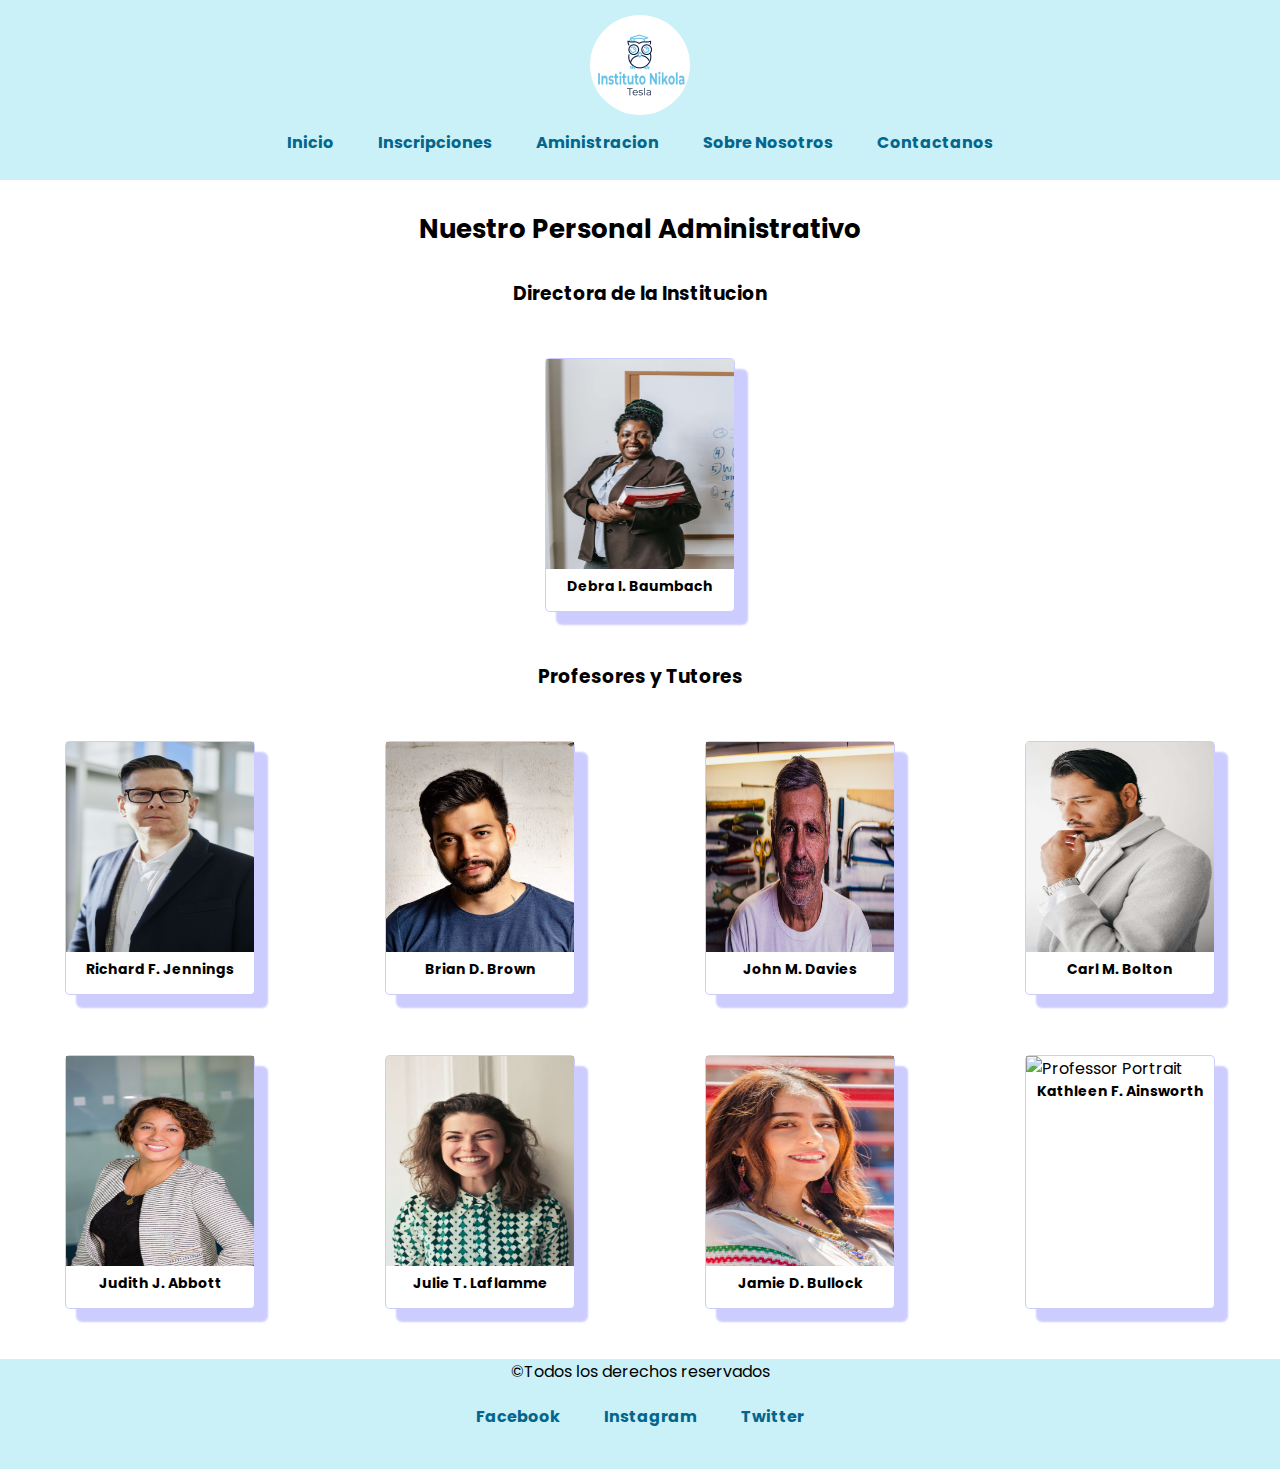
==== pages/administracion.html @ 70407fdf "Se modifican las carpetas para adecuar a las correciones" ====
<!DOCTYPE html>
<html lang="en">

<head>
    <meta charset="UTF-8">
    <meta http-equiv="X-UA-Compatible" content="IE=edge">
    <meta name="viewport" content="width=device-width, initial-scale=1.0">
    <link rel="stylesheet" href="/src/style/styles.css">
    <link rel="preconnect" href="https://fonts.googleapis.com">
    <link rel="preconnect" href="https://fonts.gstatic.com" crossorigin>
    <link href="https://fonts.googleapis.com/css2?family=Poppins:wght@300&display=swap" rel="stylesheet">
    <title>Administracion</title>
</head>

<body>
    <header>
        <div class="flex-container">
            <div class="logo-container">
                <picture>
                    <img src="/src/img/instituto-nikola-tesla-logo.png" alt="Instituto Nikola Tesla Logo" class="logo">
                </picture>
            </div>
            <nav>
                <ul>
                    <li>
                        <a href="/index.html">Inicio</a>
                    </li>
                    <li>
                        <a href="/src/pages/inscripcion.html">Inscripciones</a>
                    </li>
                    <li>
                        <a href="/src/pages/administracion.html">Aministracion</a>
                    </li>
                    <li>
                        <a href="/src/pages/nosotros.html">Sobre Nosotros</a>
                    </li>
                    <li>
                        <a href="/src/pages/contactanos.html">Contactanos</a>
                    </li>
                </ul>
            </nav>
        </div>
    </header>
    <main>
        <div class="flex-container">
            <h2 class="main-text">Nuestro Personal Administrativo</h2>
        </div>
        <section id="staff">
            <h3 class="job-tittle">Directora de la Institucion</h3>
            <div class="cards-container">
                <div class="staff-card">
                    <div class="staff-card-img">
                        <img src="/src/img/professor-portrait-00.jpg" alt="Professor Portrait">
                    </div>
                    <div>
                        <h3 class="staff-card-name">Debra I. Baumbach</h3>
                    </div>
                </div>
            </div>

            <h3 class="job-tittle">Profesores y Tutores</h3>
            <div class="cards-container-grid">
                <div class="staff-card">
                    <div class="staff-card-img">
                        <img src="/src/img/professor-portrait-01.jpg" alt="Professor Portrait">
                    </div>
                    <div>
                        <h3 class="staff-card-name">Richard F. Jennings</h3>
                    </div>
                </div>

                <div class="staff-card">
                    <div class="staff-card-img">
                        <img src="/src/img/professor-portrait-02.jpg" alt="Professor Portrait">
                    </div>
                    <div>
                        <h3 class="staff-card-name">Brian D. Brown</h3>
                    </div>
                </div>

                <div class="staff-card">
                    <div class="staff-card-img">
                        <img src="/src/img/professor-portrait-03.jpg" alt="Professor Portrait">
                    </div>
                    <div>
                        <h3 class="staff-card-name">John M. Davies</h3>
                    </div>
                </div>

                <div class="staff-card">
                    <div class="staff-card-img">
                        <img src="/src/img/professor-portrait-04.jpg" alt="Professor Portrait">
                    </div>
                    <div>
                        <h3 class="staff-card-name">Carl M. Bolton</h3>
                    </div>
                </div>

                <div class="staff-card">
                    <div class="staff-card-img">
                        <img src="/src/img/professor-portrait-05.jpg" alt="Professor Portrait">
                    </div>
                    <div>
                        <h3 class="staff-card-name">Judith J. Abbott</h3>
                    </div>
                </div>

                <div class="staff-card">
                    <div class="staff-card-img">
                        <img src="/src/img/professor-portrait-06.jpg" alt="Professor Portrait">
                    </div>
                    <div>
                        <h3 class="staff-card-name">Julie T. Laflamme</h3>
                    </div>
                </div>

                <div class="staff-card">
                    <div class="staff-card-img">
                        <img src="/src/img/professor-portrait-07.jpg" alt="Professor Portrait">
                    </div>
                    <div>
                        <h3 class="staff-card-name">Jamie D. Bullock</h3>
                    </div>
                </div>

                <div class="staff-card">
                    <div class="staff-card-img">
                        <img src="/src/img/professor-portrait-08.jpg" alt="Professor Portrait">
                    </div>
                    <div>
                        <h3 class="staff-card-name">Kathleen F. Ainsworth</h3>
                    </div>
                </div>
            </div>
        </section>
    </main>
    <footer>
        <div class="flex-container">
            <div class="copy-text">
                <p>&copy;Todos los derechos reservados</p>
            </div>
            <div class="social-networks-links">
                <ul>
                    <li>
                        <a href="#">Facebook</a>
                    </li>
                    <li>
                        <a href="#">Instagram</a>
                    </li>
                    <li>
                        <a href="#">Twitter</a>
                    </li>
                </ul>
            </div>
        </div>
    </footer>
</body>

</html>
---- src/style/styles.css ----
/* General Styles */

* {
    margin: 0;
    padding: 0;
    box-sizing: border-box;
    font-family: 'Poppins', sans-serif;
}

header {
    background-color: #caf0f8;
}

main {}

footer {
    background-color: #caf0f8;
}

img {
    max-width: 100%;
}

.flex-container {
    margin: auto;
}

.spacer {
    height: 18px;
}

/* Header Styles */

header .flex-container {
    display: flex;
    flex-direction: column;
    align-items: center;
}

header .logo-container {
    margin: 15px 0;
    height: 100px;
    width: 100px;
}

header .logo {
    border-radius: 50px;
}

header nav {
    display: flex;
    text-align: center;
    padding-bottom: 25px;
}

header li {
    display: inline;
    margin: 0px 20px;
    text-decoration: none;
}

header a {
    text-decoration: none;
    color: #05668d;
    font-weight: bold;
}

header a:hover {
    transition: ease 0.3s;
    color: #03045e;
}

/* Main Style */

#hero {
    display: flex;
    align-items: center;
    justify-content: center;
    text-align: center;
    flex-direction: column;
    height: 80vh;
    background-image: linear-gradient(0deg,
            rgba(0, 0, 0, 0.5),
            rgba(0, 0, 0, 0.5)), url("/src/img/hero-img.jpg");
    background-repeat: no-repeat;
    background-size: cover;
    background-position: center center;
    margin: 40px 0;
}

#hero h1 {
    text-align: center;
    color: white;
}

#scholarship {
    background-color: #caf0f8;
    margin: 0 40px;
    border-radius: 26px;
    box-shadow: 10px 10px 20px #a6a6a6,
        -10px -10px 20px #ffffff;
}

#scholarship .flex-container {
    display: flex;
}

#scholarship .scholarship-card {
    display: flex;
    flex-direction: row;
    font-size: 16px;
    text-align: left;
    margin: 30px 20px;
}

#scholarship .scholship-info {
    margin: 0 40px;
}

#scholarship button {
    padding: 1.3em 3em;
    font-size: 12px;
    text-transform: uppercase;
    letter-spacing: 2.5px;
    font-weight: 500;
    color: #000;
    background-color: #fff;
    border: none;
    border-radius: 45px;
    box-shadow: 0px 8px 15px rgba(0, 0, 0, 0.1);
    transition: all 0.3s ease 0s;
    cursor: pointer;
    outline: none;
}

#scholarship button:hover {
    background-color: #23c483;
    box-shadow: 0px 15px 20px rgba(46, 229, 157, 0.4);
    color: #fff;
    transform: translateY(-7px);
}

#scholarship button:active {
    transform: translateY(-1px);
}

#news .flex-container {
    background-color: #023e8a;
    display: flex;
    flex-wrap: wrap;
    margin: 40px;
    padding: 20px 30px;
    box-shadow: 10px 10px 20px #a6a6a6,
        -10px -10px 20px #ffffff;
}

#news .button-container {
    display: flex;
    align-content: center;
    align-items: center;
}

#news button {
    position: relative;
    display: inline-block;
    cursor: pointer;
    outline: none;
    border: 0;
    vertical-align: middle;
    text-decoration: none;
    background: transparent;
    padding: 0;
    font-size: inherit;
    font-family: inherit;
}

#news button.learn-more {
    width: 10rem;
    height: 70%;
}

#news button.learn-more .circle {
    transition: all 0.45s cubic-bezier(0.65, 0, 0.076, 1);
    position: relative;
    display: block;
    margin: 0;
    width: 3rem;
    height: 3rem;
    background: #282936;
    border-radius: 1.625rem;
}

#news button.learn-more .circle .icon {
    transition: all 0.45s cubic-bezier(0.65, 0, 0.076, 1);
    position: absolute;
    top: 0;
    bottom: 0;
    margin: auto;
    background: #fff;
}

#news button.learn-more .circle .icon.arrow {
    transition: all 0.45s cubic-bezier(0.65, 0, 0.076, 1);
    left: 0.625rem;
    width: 1.125rem;
    height: 0.125rem;
    background: none;
}

#news button.learn-more .circle .icon.arrow::before {
    position: absolute;
    content: "";
    top: -0.29rem;
    right: 0.0625rem;
    width: 0.625rem;
    height: 0.625rem;
    border-top: 0.125rem solid #fff;
    border-right: 0.125rem solid #fff;
    transform: rotate(45deg);
}

#news button.learn-more .button-text {
    transition: all 0.45s cubic-bezier(0.65, 0, 0.076, 1);
    position: absolute;
    top: 0;
    left: 0;
    right: 0;
    bottom: 0;
    padding: 0.75rem 0;
    margin: 0 0 0 1.85rem;
    color: #282936;
    font-weight: 700;
    line-height: 1.6;
    text-align: center;
    text-transform: uppercase;
}

#news button:hover .circle {
    width: 100%;
}

#news button:hover .circle .icon.arrow {
    background: #fff;
    transform: translate(1rem, 0);
}

#news button:hover .button-text {
    color: #fff;
}

.heading-text {
    text-align: center;
    font-weight: bold;
    font-size: 18px;
    margin: 30px 0;
}

.card {
    width: 190px;
    height: 294px;
    background: white;
    padding: .4em;
    border-radius: 6px;
    margin: 20px 30px;
}

.card-image {
    background-color: rgb(236, 236, 236);
    width: 100%;
    height: 40%;
    border-radius: 6px 6px 0 0;
}

.card-image:hover {
    transform: scale(0.98);
}

.heading {
    font-weight: 600;
    color: rgb(88, 87, 87);
    padding: 7px;
}

.heading:hover {
    cursor: pointer;
}

.author {
    color: gray;
    font-weight: 400;
    font-size: 11px;
    padding-top: 20px;
}

.name {
    font-weight: 600;
}

/* Footer Styles */

.copy-text {
    margin: 20px 0;
}

.copy-text p {
    text-align: center;
}

.social-networks-links {
    text-align: center;
    padding-bottom: 40px;
}

.social-networks-links li {
    display: inline;
    margin: 0px 20px;
    text-decoration: none;
}

.social-networks-links a {
    text-decoration: none;
    color: #05668d;
    font-weight: bold;
}

.social-networks-links a:hover {
    transition: ease 0.3s;
    color: #03045e;
}

/*  */

.enrollment-card-container {
    display: flex;
}

.enrollment-card {
    height: 550px;
    width: 500px;
    margin: 50px 100px;
    background-color: #a8dadc;
    border-radius: 10px;
    box-shadow: 9px 9px 18px #b3b3b3,
        -9px -9px 18px #ffffff;
    text-align: center;
}

.card-img {
    height: 350px;
    width: 100%;
    border-top-left-radius: 10px;
    border-top-right-radius: 10px;
}

.card-main-text {
    margin: 20px 0;
}

.card-info {
    margin: 12px 0;
}

#enrollment .button-container {
    margin-top: 14px;
}

#enrollment .button-container button {
    display: inline-block;
    padding: 12px 24px;
    border: 1px solid #4f4f4f;
    border-radius: 4px;
    transition: all 0.2s ease-in;
    position: relative;
    overflow: hidden;
    font-size: 13px;
    color: black;
    z-index: 1;
}

#enrollment .button-container button:before {
    content: "";
    position: absolute;
    left: 50%;
    transform: translateX(-50%) scaleY(1) scaleX(1.25);
    top: 100%;
    width: 140%;
    height: 180%;
    background-color: rgba(0, 0, 0, 0.05);
    border-radius: 50%;
    display: block;
    transition: all 0.5s 0.1s cubic-bezier(0.55, 0, 0.1, 1);
    z-index: -1;
}

#enrollment .button-container button:after {
    content: "";
    position: absolute;
    left: 55%;
    transform: translateX(-50%) scaleY(1) scaleX(1.45);
    top: 180%;
    width: 160%;
    height: 190%;
    background-color: #39bda7;
    border-radius: 50%;
    display: block;
    transition: all 0.5s 0.1s cubic-bezier(0.55, 0, 0.1, 1);
    z-index: -1;
}

#enrollment .button-container button:hover {
    color: #ffffff;
    border: 1px solid #39bda7;
    cursor: pointer;
}

#enrollment .button-container button:hover:before {
    top: -35%;
    background-color: #39bda7;
    transform: translateX(-50%) scaleY(1.3) scaleX(0.8);
}

#enrollment .button-container button:hover:before {
    top: -45%;
    background-color: #39bda7;
    transform: translateX(-50%) scaleY(1.3) scaleX(0.8);
}

/*  */

.main-text {
    text-align: center;
    font-weight: bold;
    font-size: 26px;
    margin: 30px 0;
}

#staff .flex-container {
    display: flex;
}

#staff .job-tittle {
    text-align: center;
    margin: 20px;
}

.cards-container {
    display: flex;
    align-items: center;
    align-content: center;
}

.cards-container-grid {
    display: grid;
    grid-template-columns: repeat(4,1fr);
}

.staff-card {
    cursor: pointer;
    width: 190px;
    height: 254px;
    background: rgb(255, 255, 255);
    border-radius: 5px;
    border: 1px solid rgba(0, 0, 255, .2);
    transition: all .2s;
    box-shadow: 12px 12px 2px 1px rgba(0, 0, 255, .2);
    margin: 30px auto;
}

.staff-card:hover {
    box-shadow: -12px 12px 2px -1px rgba(0, 0, 255, .2);
}

.staff-card-img img {
    width: 100%;
    height: 210px;
}

.staff-card-name {
    text-align: center;
    font-size: 14px;
    color: #000;
}

.img-portrait {
    display: flex;
    align-items: center;
    justify-content: center;
    text-align: center;
}

.img-portrait img {
    margin: 30px 0;
    height: 400px;
    width: 300px;
}

.legend-text {
    display: flex;
    align-items: center;
    justify-content: center;
    text-align: center;
}

.legend-text p {
    font-weight: bold;
}

.much-text {
    display: flex;
    justify-content: center;
    align-items: center;
    align-content: center;
    text-align: justify;
    margin: 0 80px;
}

#more-information p {
    margin-left: 40px;
    margin-bottom: 30px;
}
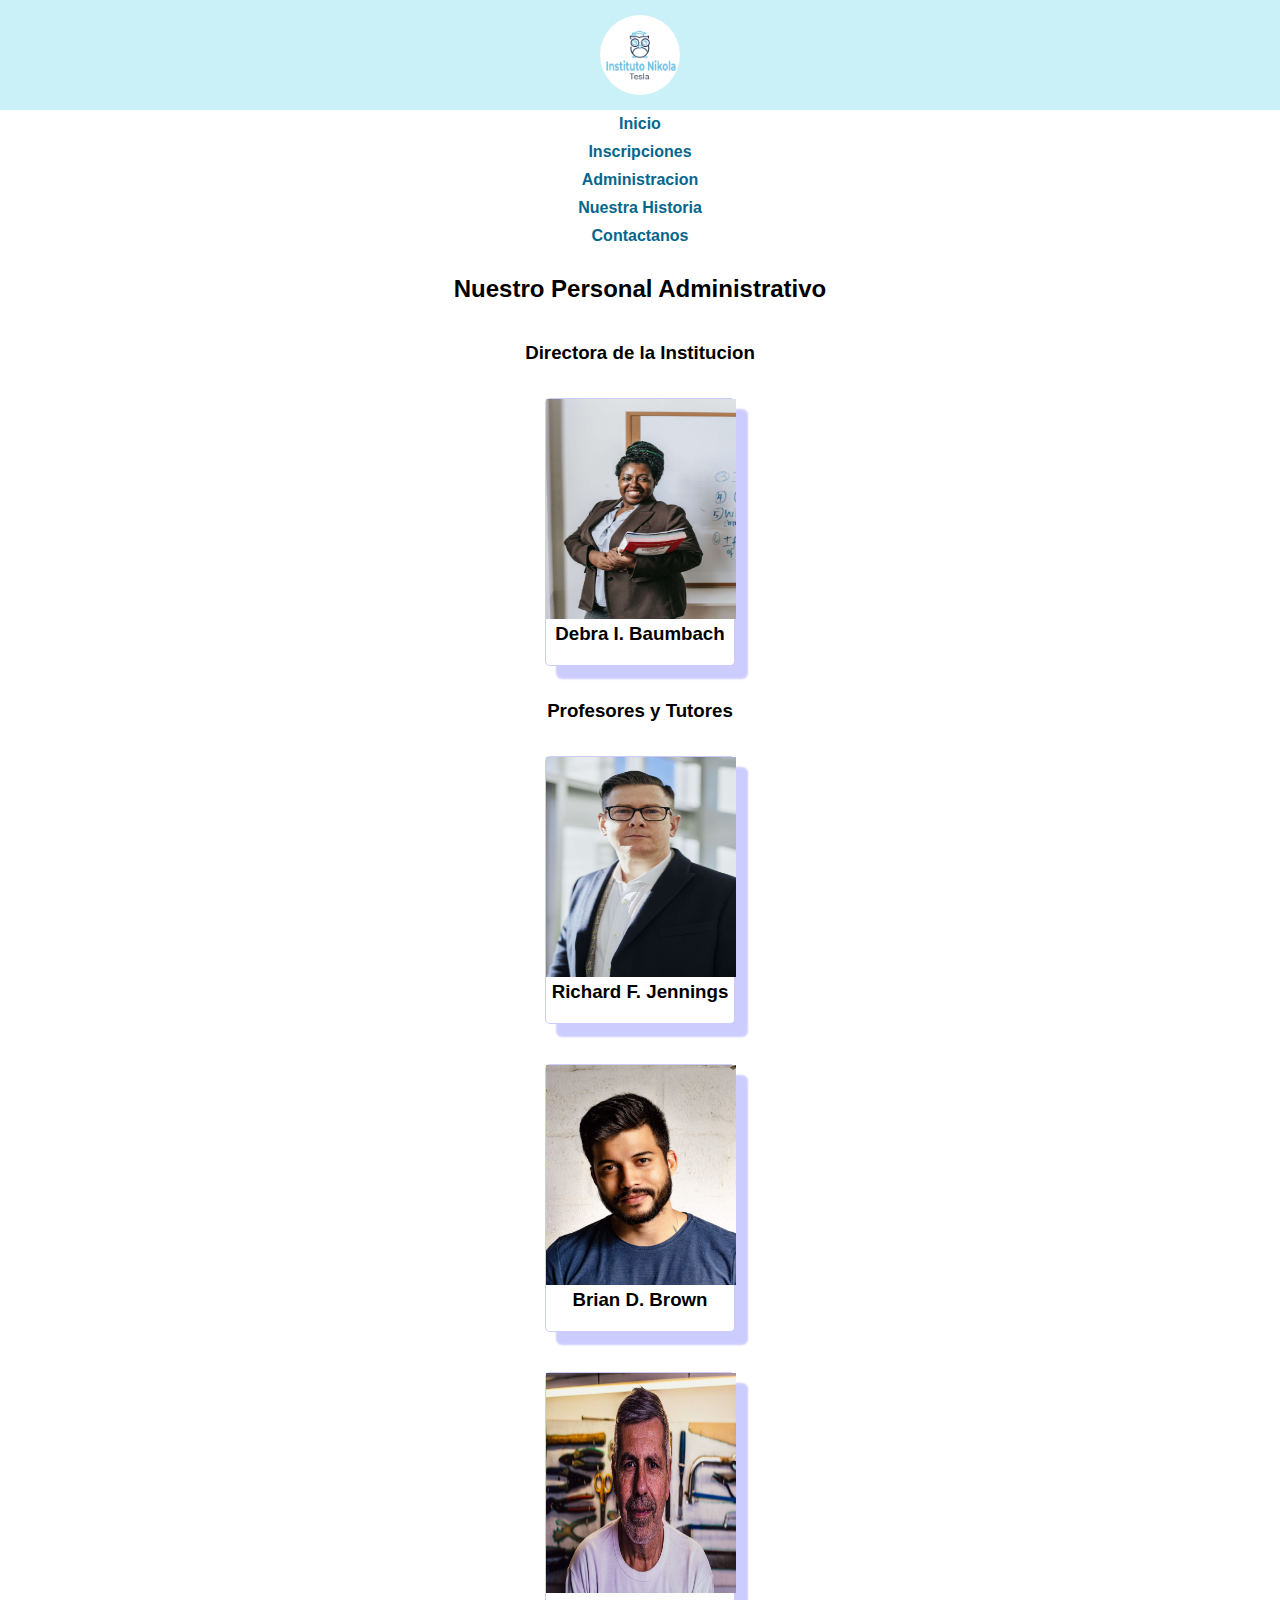
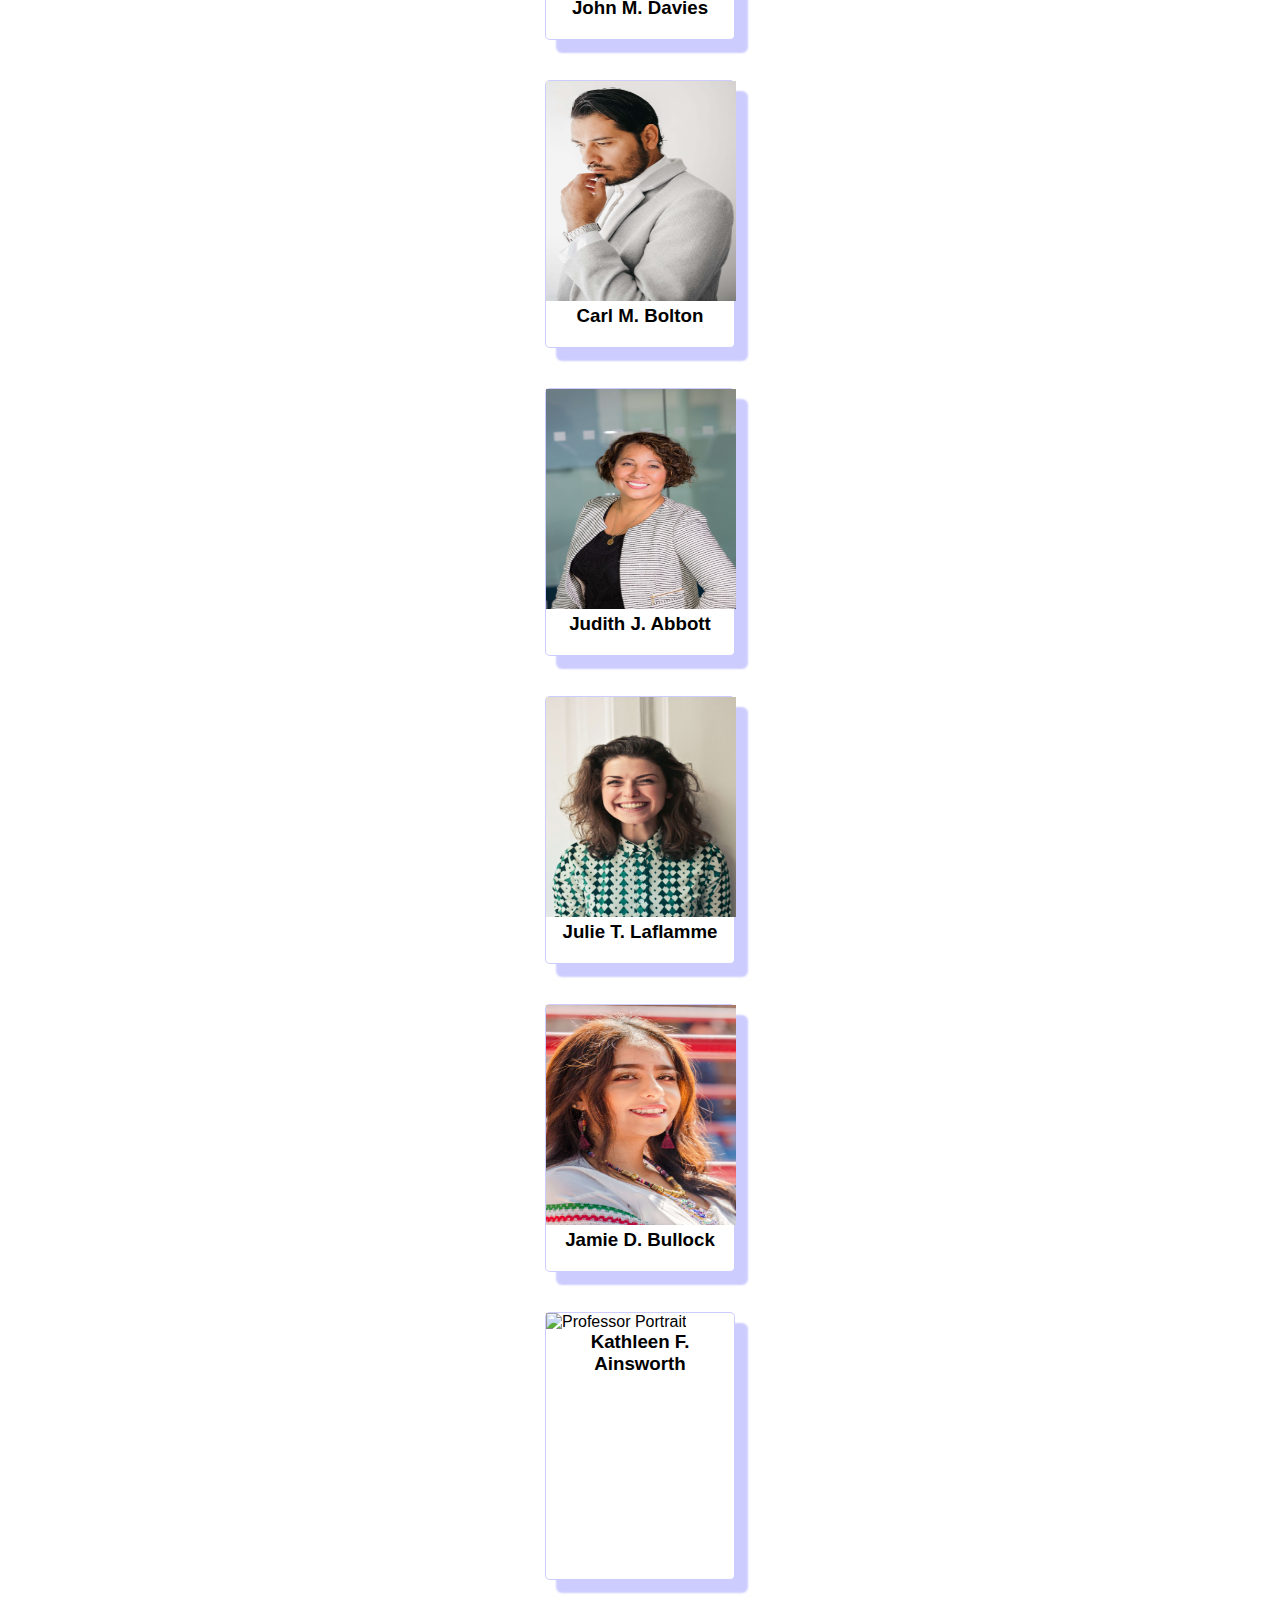
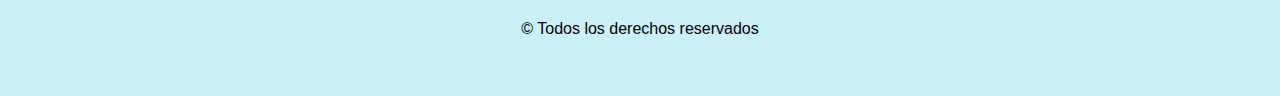
==== commit eb1c026d: "Se finaliza con la adaptacion de las paginas a una version mobile first" ====
--- a/pages/administracion.html
+++ b/pages/administracion.html
@@ -5,7 +5,7 @@
     <meta charset="UTF-8">
     <meta http-equiv="X-UA-Compatible" content="IE=edge">
     <meta name="viewport" content="width=device-width, initial-scale=1.0">
-    <link rel="stylesheet" href="/src/style/styles.css">
+    <link rel="stylesheet" href="../style/styles.css">
     <link rel="preconnect" href="https://fonts.googleapis.com">
     <link rel="preconnect" href="https://fonts.gstatic.com" crossorigin>
     <link href="https://fonts.googleapis.com/css2?family=Poppins:wght@300&display=swap" rel="stylesheet">
@@ -13,44 +13,45 @@
 </head>
 
 <body>
-    <header>
-        <div class="flex-container">
-            <div class="logo-container">
-                <picture>
-                    <img src="/src/img/instituto-nikola-tesla-logo.png" alt="Instituto Nikola Tesla Logo" class="logo">
-                </picture>
+    <div class="grid-container">
+        <header>
+            <div class="flex-container">
+                <div class="logo-container">
+                    <picture>
+                        <img src="../img/instituto-nikola-tesla-logo.png" alt="Instituto Nikola Tesla Logo"
+                            class="logo">
+                    </picture>
+                </div>
             </div>
-            <nav>
-                <ul>
-                    <li>
-                        <a href="/index.html">Inicio</a>
-                    </li>
-                    <li>
-                        <a href="/src/pages/inscripcion.html">Inscripciones</a>
-                    </li>
-                    <li>
-                        <a href="/src/pages/administracion.html">Aministracion</a>
-                    </li>
-                    <li>
-                        <a href="/src/pages/nosotros.html">Sobre Nosotros</a>
-                    </li>
-                    <li>
-                        <a href="/src/pages/contactanos.html">Contactanos</a>
-                    </li>
-                </ul>
-            </nav>
-        </div>
-    </header>
-    <main>
-        <div class="flex-container">
+        </header>
+        <nav class="border">
+            <ul class="navbar">
+                <li>
+                    <a href="../index.html">Inicio</a>
+                </li>
+                <li>
+                    <a href="../pages/inscripcion.html">Inscripciones</a>
+                </li>
+                <li>
+                    <a href="../pages/administracion.html">Administracion</a>
+                </li>
+                <li>
+                    <a href="../pages/nosotros.html">Nuestra Historia</a>
+                </li>
+                <li>
+                    <a href="../pages/contactanos.html">Contactanos</a>
+                </li>
+            </ul>
+        </nav>
+        <div class="administrative-staff">
             <h2 class="main-text">Nuestro Personal Administrativo</h2>
         </div>
         <section id="staff">
             <h3 class="job-tittle">Directora de la Institucion</h3>
             <div class="cards-container">
-                <div class="staff-card">
+                <div class="card">
                     <div class="staff-card-img">
-                        <img src="/src/img/professor-portrait-00.jpg" alt="Professor Portrait">
+                        <img class="card-img" src="../img/professor-portrait-00.jpg" alt="Professor Portrait">
                     </div>
                     <div>
                         <h3 class="staff-card-name">Debra I. Baumbach</h3>
@@ -59,73 +60,73 @@
             </div>
 
             <h3 class="job-tittle">Profesores y Tutores</h3>
-            <div class="cards-container-grid">
-                <div class="staff-card">
+            <div class="cards-container">
+                <div class="card">
                     <div class="staff-card-img">
-                        <img src="/src/img/professor-portrait-01.jpg" alt="Professor Portrait">
+                        <img class="card-img" src="../img/professor-portrait-01.jpg" alt="Professor Portrait">
                     </div>
                     <div>
                         <h3 class="staff-card-name">Richard F. Jennings</h3>
                     </div>
                 </div>
 
-                <div class="staff-card">
+                <div class="card">
                     <div class="staff-card-img">
-                        <img src="/src/img/professor-portrait-02.jpg" alt="Professor Portrait">
+                        <img class="card-img" src="../img/professor-portrait-02.jpg" alt="Professor Portrait">
                     </div>
                     <div>
                         <h3 class="staff-card-name">Brian D. Brown</h3>
                     </div>
                 </div>
 
-                <div class="staff-card">
+                <div class="card">
                     <div class="staff-card-img">
-                        <img src="/src/img/professor-portrait-03.jpg" alt="Professor Portrait">
+                        <img class="card-img" src="../img/professor-portrait-03.jpg" alt="Professor Portrait">
                     </div>
                     <div>
                         <h3 class="staff-card-name">John M. Davies</h3>
                     </div>
                 </div>
 
-                <div class="staff-card">
+                <div class="card">
                     <div class="staff-card-img">
-                        <img src="/src/img/professor-portrait-04.jpg" alt="Professor Portrait">
+                        <img class="card-img" src="../img/professor-portrait-04.jpg" alt="Professor Portrait">
                     </div>
                     <div>
                         <h3 class="staff-card-name">Carl M. Bolton</h3>
                     </div>
                 </div>
 
-                <div class="staff-card">
+                <div class="card">
                     <div class="staff-card-img">
-                        <img src="/src/img/professor-portrait-05.jpg" alt="Professor Portrait">
+                        <img class="card-img" src="../img/professor-portrait-05.jpg" alt="Professor Portrait">
                     </div>
                     <div>
                         <h3 class="staff-card-name">Judith J. Abbott</h3>
                     </div>
                 </div>
 
-                <div class="staff-card">
+                <div class="card">
                     <div class="staff-card-img">
-                        <img src="/src/img/professor-portrait-06.jpg" alt="Professor Portrait">
+                        <img class="card-img" src="../img/professor-portrait-06.jpg" alt="Professor Portrait">
                     </div>
                     <div>
                         <h3 class="staff-card-name">Julie T. Laflamme</h3>
                     </div>
                 </div>
 
-                <div class="staff-card">
+                <div class="card">
                     <div class="staff-card-img">
-                        <img src="/src/img/professor-portrait-07.jpg" alt="Professor Portrait">
+                        <img class="card-img" src="../img/professor-portrait-07.jpg" alt="Professor Portrait">
                     </div>
                     <div>
                         <h3 class="staff-card-name">Jamie D. Bullock</h3>
                     </div>
                 </div>
 
-                <div class="staff-card">
+                <div class="card">
                     <div class="staff-card-img">
-                        <img src="/src/img/professor-portrait-08.jpg" alt="Professor Portrait">
+                        <img class="card-img" src="../img/professor-portrait-08.jpg" alt="Professor Portrait">
                     </div>
                     <div>
                         <h3 class="staff-card-name">Kathleen F. Ainsworth</h3>
@@ -133,27 +134,29 @@
                 </div>
             </div>
         </section>
-    </main>
-    <footer>
-        <div class="flex-container">
-            <div class="copy-text">
-                <p>&copy;Todos los derechos reservados</p>
-            </div>
-            <div class="social-networks-links">
-                <ul>
-                    <li>
-                        <a href="#">Facebook</a>
-                    </li>
-                    <li>
-                        <a href="#">Instagram</a>
-                    </li>
-                    <li>
-                        <a href="#">Twitter</a>
-                    </li>
-                </ul>
-            </div>
-        </div>
-    </footer>
+        <footer class="border">
+            <p class="copy">
+                &copy; Todos los derechos reservados
+            </p>
+            <ul class="social-networks-links">
+                <li>
+                    <a target="_blank" href="https://www.facebook.com/">
+                        <i class="fa-brands fa-facebook"></i>
+                    </a>
+                </li>
+                <li>
+                    <a target="_blank" href="">
+                        <i class="fa-brands fa-instagram"></i>
+                    </a>
+                </li>
+                <li>
+                    <a target="_blank" href="">
+                        <i class="fa-brands fa-twitter"></i>
+                    </a>
+                </li>
+            </ul>
+        </footer>
+    </div>
 </body>
 
 </html>--- a/style/styles.css
+++ b/style/styles.css
@@ -0,0 +1,382 @@
+/* General Config */
+* {
+    margin: 0;
+    padding: 0;
+    box-sizing: border-box;
+    text-decoration: none;
+    font-family: 'Lato', sans-serif;
+}
+
+/* Mobile Config */
+.grid-container {
+    display: grid;
+    grid-template-columns:
+        "header"
+        "navbar"
+        "hero"
+        "scholarship"
+        "administrative-staff"
+        "director"
+        "teachers"
+        "aside"
+        "footer";
+    align-content: center;
+    align-items: center;
+}
+
+header {
+    grid-area: "header";
+    background-color: #caf0f8;
+}
+
+header .flex-container {
+    display: flex;
+    flex-direction: column;
+    align-items: center;
+}
+
+.logo-container {
+    margin: 15px 0;
+    height: 80px;
+    width: 80px;
+}
+
+.logo {
+    max-width: 100%;
+    border-radius: 50%;
+}
+
+.navbar {
+    display: flex;
+    flex-direction: column;
+}
+
+.navbar li {
+    text-align: center;
+    margin: 5px 0;
+}
+
+.navbar a {
+    color: #05668d;
+    font-weight: bold;
+}
+
+.navbar a:hover {
+    transition: ease 0.3s;
+    color: #03045e;
+}
+
+#hero {
+    display: flex;
+    align-items: center;
+    justify-content: center;
+    text-align: center;
+    flex-direction: column;
+    height: 50vh;
+    background-image: linear-gradient(0deg,
+            rgba(0, 0, 0, 0.5),
+            rgba(0, 0, 0, 0.5)), url("../img/hero-img.jpg");
+    background-repeat: no-repeat;
+    background-size: cover;
+    background-position: center center;
+}
+
+#hero h1 {
+    text-align: center;
+    color: white;
+}
+
+#scholarship {
+    margin: 20px 0;
+    background-color: #023e8a;
+    color: #fff;
+}
+
+#scholarship .scholarship-info {
+    text-align: center;
+}
+
+#scholarship h2 {
+    margin: 10px 0;
+}
+
+#scholarship h3 {
+    margin: 10px 0;
+}
+
+#scholarship p {
+    margin: 12px 0 20px 0;
+}
+
+#scholarship img {
+    display: none;
+}
+
+#scholarship button {
+    padding: 1.3em 3em;
+    margin-bottom: 15px;
+    font-size: 12px;
+    text-transform: uppercase;
+    letter-spacing: 2.5px;
+    font-weight: 500;
+    color: #000;
+    background-color: #fff;
+    border: none;
+    border-radius: 45px;
+    box-shadow: 0px 8px 15px rgba(0, 0, 0, 0.1);
+    transition: all 0.3s ease 0s;
+    cursor: pointer;
+    outline: none;
+}
+
+#scholarship button:hover {
+    background-color: #23c483;
+    box-shadow: 0px 15px 20px rgba(46, 229, 157, 0.4);
+    color: #fff;
+    transform: translateY(-7px);
+}
+
+#scholarship button:active {
+    transform: translateY(-1px);
+}
+
+#news {
+    margin: 0 20px;
+}
+
+#news h2 {
+    text-align: center;
+    margin-bottom: 20px;
+}
+
+.cards-container {
+    display: flex;
+    flex-wrap: wrap;
+    flex-direction: column;
+    align-items: center;
+}
+
+#news .news-card {
+    width: 250px;
+    height: 230px;
+    background-color: antiquewhite;
+    border-radius: 20px;
+    margin: 20px 0;
+    text-align: center;
+}
+
+#news .card-img {
+    max-width: 100%;
+    border-top-left-radius: 20px;
+    border-top-right-radius: 20px;
+}
+
+#news h3 {
+    font-weight: bold;
+}
+
+#news a {
+    color: #05668d;
+}
+
+#news a:hover {
+    color: #03045e;
+}
+
+#enrollment {
+    margin: 0 20px;
+}
+
+#enrollment .enrollment-container {
+    display: flex;
+    flex-wrap: wrap;
+    flex-direction: column;
+    align-items: center;
+}
+
+#enrollment .enrollment-card {
+    width: 250px;
+    height: 230px;
+    background-color: antiquewhite;
+    border-radius: 20px;
+    margin: 20px 0;
+    text-align: center;
+}
+
+#enrollment .enrollment-card:first-child {
+    width: 250px;
+    height: 255px;
+    background-color: antiquewhite;
+    border-radius: 20px;
+    margin: 20px 0;
+    text-align: center;
+}
+
+#enrollment .enrollment-card:nth-child(2) {
+    width: 250px;
+    height: 280px;
+    background-color: antiquewhite;
+    border-radius: 20px;
+    margin: 20px 0;
+    text-align: center;
+}
+
+#enrollment .card-img {
+    max-width: 100%;
+    border-top-left-radius: 20px;
+    border-top-right-radius: 20px;
+}
+
+#enrollment button {
+    margin: 5px;
+}
+
+#enrollment button:nth-child(2) {
+    margin: 10px;
+}
+
+#enrollment .button-name {
+    align-items: center;
+    appearance: none;
+    background-color: #FCFCFD;
+    border-radius: 4px;
+    border-width: 0;
+    box-shadow: rgba(45, 35, 66, 0.2) 0 2px 4px, rgba(45, 35, 66, 0.15) 0 7px 13px -3px, #D6D6E7 0 -3px 0 inset;
+    box-sizing: border-box;
+    color: #36395A;
+    cursor: pointer;
+    display: inline-flex;
+    font-family: "JetBrains Mono", monospace;
+    height: 28px;
+    justify-content: center;
+    line-height: 1;
+    list-style: none;
+    overflow: hidden;
+    padding-left: 16px;
+    padding-right: 16px;
+    position: relative;
+    text-align: left;
+    text-decoration: none;
+    transition: box-shadow .15s, transform .15s;
+    user-select: none;
+    -webkit-user-select: none;
+    touch-action: manipulation;
+    white-space: nowrap;
+    will-change: box-shadow, transform;
+    font-size: 18px;
+}
+
+#enrollment .button-name:focus {
+    box-shadow: #D6D6E7 0 0 0 1.5px inset, rgba(45, 35, 66, 0.4) 0 2px 4px, rgba(45, 35, 66, 0.3) 0 7px 13px -3px, #D6D6E7 0 -3px 0 inset;
+}
+
+#enrollment .button-name:hover {
+    box-shadow: rgba(45, 35, 66, 0.3) 0 4px 8px, rgba(45, 35, 66, 0.2) 0 7px 13px -3px, #D6D6E7 0 -3px 0 inset;
+    transform: translateY(-2px);
+}
+
+.administrative-staff {
+    margin: 15px;
+    text-align: center;
+}
+
+#staff .card {
+    cursor: pointer;
+    width: 190px;
+    height: 268px;
+    background: rgb(255, 255, 255);
+    border-radius: 5px;
+    border: 1px solid rgba(0, 0, 255, .2);
+    transition: all .2s;
+    box-shadow: 12px 12px 2px 1px rgba(0, 0, 255, .2);
+    margin: 20px;
+}
+
+#staff .card:hover {
+    box-shadow: -12px 12px 2px -1px rgba(0, 0, 255, .2);
+}
+
+#staff .job-tittle {
+    text-align: center;
+    margin: 14px;
+}
+
+#staff .staff-card-img {
+    max-width: 100%;
+}
+
+#staff .card-img {
+    width: 190px;
+    height: 220px;
+}
+
+#staff .staff-card-name {
+    text-align: center;
+}
+
+.logo-container {
+    display: flex;
+    flex-direction: column;
+    align-items: center;
+}
+
+.main-text {
+    text-align: center;
+    margin: 10px;
+}
+
+.img-portrait {
+    width: 190px;
+    height: 260px;
+    margin: auto;
+}
+
+.portrait {
+    max-width: 100%;
+}
+
+.legend-text p {
+    text-align: center;
+    margin-bottom: 10px;
+    font-weight: bold;
+}
+
+.text-container {
+    margin: 0 30px 20px 30px;
+    display: flex;
+    justify-content: center;
+}
+
+#more-information .img-container {
+    width: 320px;
+    height: 320px;
+    margin: auto;
+}
+
+#more-information .locate-img {
+    max-width: 100%;
+}
+
+#more-information .text-container {
+    margin: 0 20px 10px 20px;
+    flex-direction: column;
+}
+
+footer {
+    grid-area: "footer";
+    background-color: #caf0f8;
+    text-align: center;
+}
+
+footer p {
+    margin: 20px 0;
+}
+
+footer ul {
+    margin-bottom: 20px;
+}
+
+.social-networks-links li {
+    display: inline;
+    margin: 0 12px;
+}